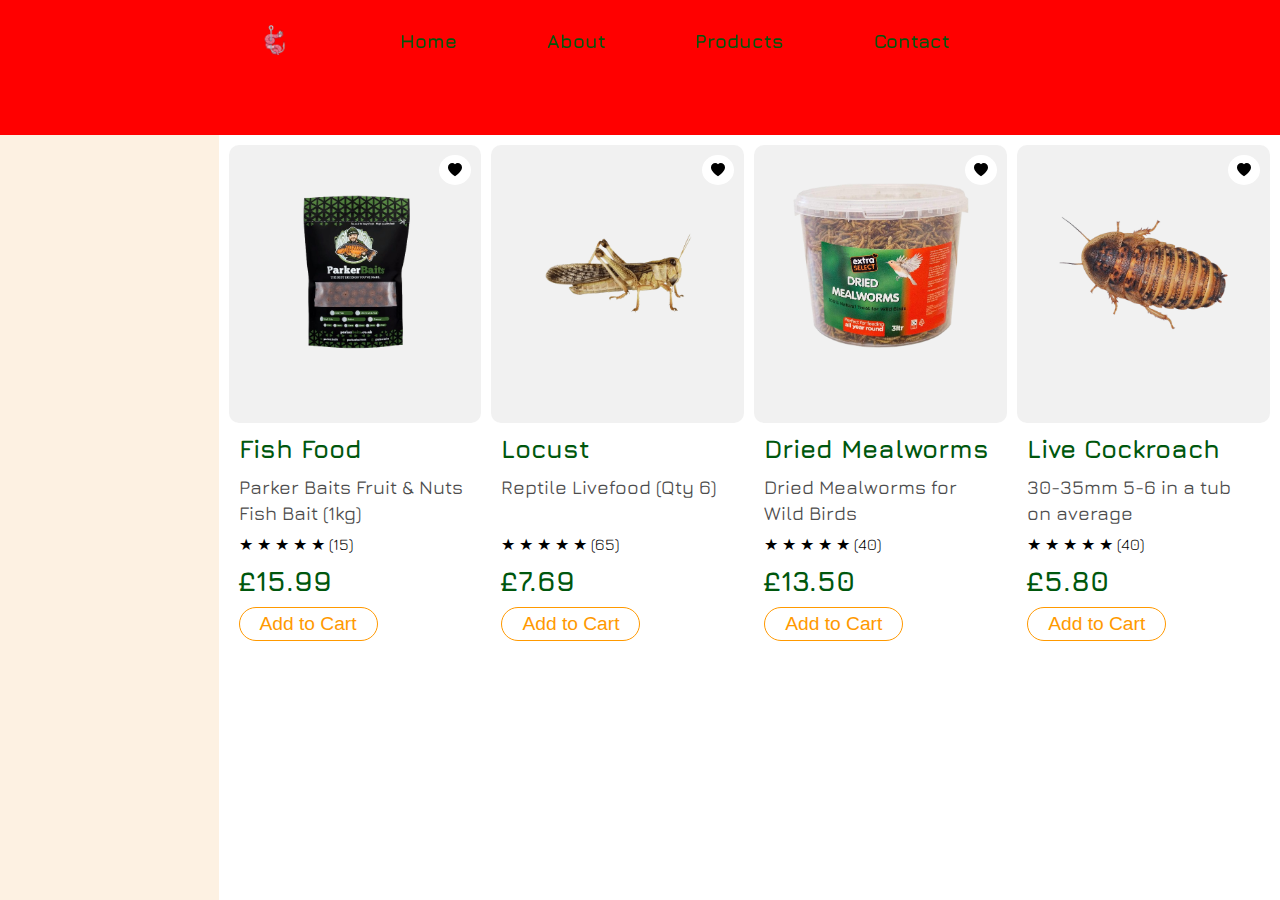
==== products.html @ bfd07e83 "Products Page first commit" ====
<!DOCTYPE html>
<html lang="en">
  <head>
    <link rel="preconnect" href="https://fonts.googleapis.com" />
    <link rel="preconnect" href="https://fonts.gstatic.com" crossorigin />
    <link
      href="https://fonts.googleapis.com/css2?family=Instrument+Serif:ital@0;1&family=Jura:wght@300..700&display=swap"
      rel="stylesheet" />
    <meta charset="UTF-8" />
    <meta name="viewport" content="width=device-width, initial-scale=1.0" />
    <title>Products | Canny Tackle</title>
    <link rel="icon" href="img/WormHookLight.jpg" type="image/x-icon" />
    <link rel="stylesheet" href="styles.css" />
  </head>
  <body>
    <header>
      <nav>
        <div class="nav-bar-wrapper">
          <div class="nav-bar">
            <div class="logo">
              <a href="index.html"
                ><img src="img/WormHookNoBG.png" alt="Logo"
              /></a>
            </div>
            <ul>
              <li><a href="index.html">Home</a></li>
              <li><a href="index.html#about">About</a></li>
              <li><a href="products.html">Products</a></li>
              <li><a href="index.html#contact">Contact</a></li>
            </ul>
          </div>
        </div>
      </nav>
    </header>
    <main>
      <div class="utility-bar"></div>
      <div class="page">
        <div class="filter-pane"></div>
        <div class="grid">
          <div class="product-card" data-product-id="1">
            <div class="product-img-wrapper">
              <img
                src="img/Fish_Food-removebg-preview.png"
                alt="Image of fish food"
                class="product-img" />
              <button
                id="product-1"
                onclick="Favorite('product-1')"
                class="favorite-button">
                <svg
                  class="heart-icon"
                  id="product-1"
                  xmlns="http://www.w3.org/2000/svg"
                  width="16"
                  height="16"
                  fill="currentColor"
                  class="bi bi-heart-fill"
                  viewBox="0 0 16 16">
                  <path
                    fill-rule="evenodd"
                    d="M8 1.314C12.438-3.248 23.534 4.735 8 15-7.534 4.736 3.562-3.248 8 1.314" />
                </svg>
              </button>
            </div>
            <div class="product-text">
              <h3 class="product-title">Fish Food</h3>
              <p class="product-description">
                Parker Baits Fruit & Nuts Fish Bait (1kg)
              </p>
              <div class="star-rating">
                <span class="star">&#9733;</span>
                <span class="star">&#9733;</span>
                <span class="star">&#9733;</span>
                <span class="star">&#9733;</span>
                <span class="star">&#9733;</span>
                <span class="reviews">(15)</span>
              </div>
              <p class="product-price">£15.99</p>
              <button class="product-button">Add to Cart</button>
            </div>
          </div>
          <div class="product-card" data-product-id="2">
            <div class="product-img-wrapper">
              <img
                src="img/locust-removebg-preview.png"
                alt="Image of locust"
                class="product-img" />
              <button
                id="product-2"
                onclick="Favorite('product-2')"
                class="favorite-button">
                <svg
                  class="heart-icon"
                  id="product-2"
                  xmlns="http://www.w3.org/2000/svg"
                  width="16"
                  height="16"
                  fill="currentColor"
                  class="bi bi-heart-fill"
                  viewBox="0 0 16 16">
                  <path
                    fill-rule="evenodd"
                    d="M8 1.314C12.438-3.248 23.534 4.735 8 15-7.534 4.736 3.562-3.248 8 1.314" />
                </svg>
              </button>
            </div>
            <div class="product-text">
              <h3 class="product-title">Locust</h3>
              <p class="product-description">Reptile Livefood (Qty 6)</p>
              <div class="star-rating">
                <span class="star">&#9733;</span>
                <span class="star">&#9733;</span>
                <span class="star">&#9733;</span>
                <span class="star">&#9733;</span>
                <span class="star">&#9733;</span>
                <span class="reviews">(65)</span>
              </div>
              <p class="product-price">£7.69</p>
              <button class="product-button">Add to Cart</button>
            </div>
          </div>
          <div class="product-card" data-product-id="3">
            <div class="product-img-wrapper">
              <img
                src="img/mealworms-removebg-preview.png"
                alt="Image of product"
                class="product-img" />
              <button
                id="product-3"
                onclick="Favorite('product-3')"
                class="favorite-button">
                <svg
                  class="heart-icon"
                  id="product-3"
                  xmlns="http://www.w3.org/2000/svg"
                  width="16"
                  height="16"
                  fill="currentColor"
                  class="bi bi-heart-fill"
                  viewBox="0 0 16 16">
                  <path
                    fill-rule="evenodd"
                    d="M8 1.314C12.438-3.248 23.534 4.735 8 15-7.534 4.736 3.562-3.248 8 1.314" />
                </svg>
              </button>
            </div>
            <div class="product-text">
              <h3 class="product-title">Dried Mealworms</h3>
              <p class="product-description">Dried Mealworms for Wild Birds</p>
              <div class="star-rating">
                <span class="star">&#9733;</span>
                <span class="star">&#9733;</span>
                <span class="star">&#9733;</span>
                <span class="star">&#9733;</span>
                <span class="star">&#9733;</span>
                <span class="reviews">(40)</span>
              </div>
              <p class="product-price">£13.50</p>
              <button class="product-button">Add to Cart</button>
            </div>
          </div>
          <div class="product-card" data-product-id="4">
            <div class="product-img-wrapper">
              <img
                src="img/cockroach-removebg-preview.png"
                alt="Image of cockroach"
                class="product-img" />
              <button
                id="product-4"
                onclick="Favorite('product-4')"
                class="favorite-button">
                <svg
                  class="heart-icon"
                  id="product-4"
                  xmlns="http://www.w3.org/2000/svg"
                  width="16"
                  height="16"
                  fill="currentColor"
                  class="bi bi-heart-fill"
                  viewBox="0 0 16 16">
                  <path
                    fill-rule="evenodd"
                    d="M8 1.314C12.438-3.248 23.534 4.735 8 15-7.534 4.736 3.562-3.248 8 1.314" />
                </svg>
              </button>
            </div>
            <div class="product-text">
              <h3 class="product-title">Live Cockroach</h3>
              <p class="product-description">30-35mm 5-6 in a tub on average</p>
              <div class="star-rating">
                <span class="star">&#9733;</span>
                <span class="star">&#9733;</span>
                <span class="star">&#9733;</span>
                <span class="star">&#9733;</span>
                <span class="star">&#9733;</span>
                <span class="reviews">(40)</span>
              </div>
              <p class="product-price">£5.80</p>
              <button class="product-button">Add to Cart</button>
            </div>
          </div>
        </div>
      </div>
    </main>
    <script src="app.js"></script>
  </body>
</html>
---- styles.css ----
.Jura-bold {
  font-family: "Jura", serif;
  font-optical-sizing: auto;
  font-weight: 800;
  font-style: Bold;
}
@media (prefers-color-scheme: dark) {
  :root {
    --varBG: hsl(0, 0%, 10%);
    --varBG2: hsl(0, 0%, 15%);
    --varText: hsl(0, 0%, 90%);
    --varText2: hsl(0, 0%, 70%);
    --varBrand: hsl(129, 100%, 17%);
    --varBrand2: hsl(36, 100%, 50%);
    --varCream: hsl(33, 87%, 94%);
    --varNavBG: hsl(0, 0%, 90%, 0.75);
  }
}
@media (prefers-color-scheme: light) {
  :root {
    --varBG: hsl(0, 0%, 100%);
    --varBG2: hsl(0, 0%, 95%);
    --varText: hsl(0, 0%, 10%);
    --varText2: hsl(0, 0%, 30%);
    --varBrand: hsl(129, 100%, 17%);
    --varBrand2: hsl(36, 100%, 50%);
    --varCream: hsl(33, 87%, 94%);
  }
}
* {
  margin: 0;
  padding: 0;
  box-sizing: border-box;
  scroll-behavior: smooth;
}
html {
  font-size: 16px;
  font-family: "Jura", sans-serif;
}
section {
  scroll-margin-top: 80px;
}
.nav-bar-wrapper {
  position: fixed;
  top: 0;
  z-index: 9999;
  width: 100%;
  margin-top: 5px;
  display: flex;
  justify-content: center;
  align-items: center;
  height: 70px;
}
.nav-bar {
  display: flex;
  width: clamp(300px, 80%, 800px);
  height: 50px;
  background-color: var(--varNavBG);
  border-radius: 100px;
}
.logo {
  height: 100%;
}
.logo a {
  display: flex;
  align-items: center;
  height: 100%;
}
.logo img {
  height: 60%;
  padding: 0 20px;
}
.nav-bar ul {
  width: 100%;
  height: 100%;
  margin: 0;
  padding: 0;
  list-style: none;
  display: flex;
  justify-content: space-evenly;
  align-items: center;
}
.nav-bar li a {
  font-family: "Jura";
  font-weight: 700;
  font-size: 1.2rem;
  color: var(--varBrand);
  text-decoration: none;
}
.nav-bar li a:hover {
  color: var(--varBrand2);
}
.hero {
  width: 100%;
  height: 100vh;
  background-image: url("img/Blue-Lakes-Sunrise.jpg");
  background-size: cover;
  background-position: center;
  background-repeat: no-repeat;
  display: flex;
  flex-direction: column;
  justify-content: center;
  align-items: center;
}
.hero h1 {
  font-family: "Instrument Serif";
  font-size: 8rem;
  font-weight: 500;
  line-height: 8rem;
  color: var(--varCream);
  text-align: center;
}
.hero p {
  font-family: "Jura";
  color: var(--varCream);
  font-size: 2.5rem;
  text-align: center;
}
.animated-button {
  margin-top: 50px;
  background-color: var(--varBrand2);
  border: 1px solid var(--varText);
  padding: 10px 30px;
  position: relative;
  width: fit-content;
  transition: 0.5s;
  border-radius: 50px;
  display: flex;
  gap: 10px;
  align-items: center;
  justify-content: center;
  overflow: hidden;
  cursor: pointer;
}
.animated-button .text {
  font-family: "Jura";
  position: relative;
  margin: 0;
  padding: 0;
  transition: 0.5s;
  color: white;
  white-space: nowrap;
  pointer-events: none;
}
.animated-button .text.big {
  font-size: 2rem;
}
.animated-button .text.small {
  font-size: 1.3rem;
}
.animated-button .svg {
  pointer-events: none;
  position: absolute;
  transform-origin: 50% 50%;
  transform: translateY(-50%) translateX(100px);
  top: 50%;
  right: 10px;
  margin: 0;
  padding: 0;
  opacity: 0;
  transition-duration: 0.5s;
  transition-delay: 0;
  height: 22px;
  width: 22px;
  fill: var(--varBrand2);
}
.animated-button:hover .text {
  color: var(--varBrand2);
}
.animated-button:hover .svg {
  margin-right: 10px;
  opacity: 1;
  transition-delay: 0.3s;
  transition-duration: 0.3s;
  transform: translateY(-50%) translateX(0px);
}
.animated-button:hover {
  background-color: white;
  padding-right: 60px;
}
.about {
  display: flex;
  background-color: var(--varBrand);
}
.about-img {
  width: 50%;
}
.about-img img {
  width: 100%;
  height: 100%;
  object-fit: cover;
}
.section-text {
  gap: 30px;
  width: 50%;
  display: flex;
  flex-direction: column;
  justify-content: center;
  align-items: left;
  padding: 50px;
  font-family: "Jura";
}
.section-text h2 {
  font-size: 2.5rem;
  font-weight: 700;
}
.about-text {
  color: var(--varCream);
}
.contact-text {
  color: var(--varBrand);
}
.section-text p {
  line-height: 2rem;
  font-size: 1.3rem;
  font-weight: 500;
}
.new-products {
  display: flex;
  flex-direction: column;
  justify-content: center;
  align-items: center;
  flex-wrap: wrap;
  gap: 20px;
  padding: 20px 50px 100px 50px;
  background-color: var(--varCream);
}
.product-wrapper {
  flex: 1;
  display: flex;
  flex-wrap: wrap;
  gap: 50px;
  width: 100%;
  justify-content: space-evenly;
  align-items: center;
}
.product {
  display: flex;
  flex: 1;
  flex-direction: column;
  justify-content: center;
  align-items: center;
  width: clamp(400px, 30%, 100%);
  gap: 10px;
  background-color: white;
  padding: 20px;
  border-radius: 10px;
  box-shadow: 0 0 10px rgba(0, 0, 0, 0.1);
}
.new-products h2 {
  font-family: "Jura";
  font-size: 2.5rem;
  font-weight: 700;
  color: var(--varBrand);
  margin: 20px 0;
}
.product img {
  padding: 30px;
  width: 100%;
  height: 100%;
  object-fit: cover;
}
.product button {
  background-color: var(--varBrand2);
  border: 1px solid var(--varText);
  padding: 10px 30px;
  position: relative;
  width: fit-content;
  transition: 0.5s;
  border-radius: 50px;
  display: flex;
  gap: 10px;
  align-items: center;
  justify-content: center;
  overflow: hidden;
  cursor: pointer;
}
.contact {
  display: flex;
  flex-direction: row;
  background-color: var(--varCream);
}
.contact-detail-wrapper {
  display: flex;
  flex-direction: column;
  gap: 20px;
}
.contact-detail-title {
  display: flex;
  align-items: center;
  gap: 10px;
}
.form-wrapper {
  width: 50%;
  display: flex;
  flex-direction: column;
  justify-content: center;
  align-items: center;
  padding: 50px;
}
.form-wrapper h3 {
  font-family: "Jura";
  font-size: 2rem;
  font-weight: 600;
  color: var(--varBrand);
  margin-bottom: 20px;
}
.form-wrapper p {
  font-family: "Jura";
  font-size: 1rem;
  font-weight: 500;
  color: var(--varBrand);
  margin-bottom: 20px;
}
.form-group {
  display: flex;
  flex-direction: column;
  gap: 5px;
  width: 100%;
  margin-bottom: 20px;
}
.form-group label {
  width: 40vw;
  font-family: "Jura";
  font-size: 1.5rem;
  font-weight: 700;
  color: var(--varBrand);
}
.form-group input {
  height: 40px;
  padding: 10px;
  border-radius: 5px;
  border: 1px solid var(--varBrand);
  font-family: "Jura";
  font-size: 1.2rem;
}
.form-group textarea {
  padding: 10px;
  border-radius: 5px;
  border: 1px solid var(--varBrand);
  font-family: "Jura";
  font-size: 1.2rem;
  min-height: 80px;
  max-width: 40vw;
  min-width: 40vw;
}
.form-wrapper button {
  width: clamp(50px, 50%, 400px);
  background-color: var(--varBrand2);
  border: 1px solid var(--varText);
  padding: 10px 30px;
  position: relative;
  transition: 0.5s;
  border-radius: 50px;
  display: flex;
  gap: 10px;
  align-items: center;
  justify-content: center;
  overflow: hidden;
  cursor: pointer;
}
.footer {
  background-color: var(--nav-BG);
  padding: 50px 0 20px 0;
}
.footer-container {
  max-width: 1170px;
  margin: 0 auto;
}
.footer-row {
  display: flex;
  flex-wrap: wrap;
}
.footer-col {
  flex: 1 1 300px;
  padding: 0 15px 0 60px;
  text-transform: capitalize;
  margin-bottom: 30px;
}
.footer-col .social-links {
  display: flex;
  flex-wrap: wrap;
  gap: 10px;
}
.footer-col h4 {
  color: var(--Primary-Text);
  font-size: 1.25rem;
  margin-bottom: 30px;
  position: relative;
}
.footer-col h4::before {
  content: "";
  position: absolute;
  left: 0;
  bottom: -10px;
  background-color: var(--Accent-color);
  height: 2px;
  width: 50px;
  box-sizing: border-box;
}
.footer-col ul li:not(:last-child) {
  margin-bottom: 20px;
}
.footer-col ul li a {
  color: var(--Secondary-Text);
  text-decoration: none;
  text-transform: capitalize;
  display: block;
  transition: all 0.3s ease;
  font-weight: 500;
}
.footer-col ul li a:hover {
  color: var(--Primary-Text);
  padding-left: 8px;
  color: blue;
}
ul {
  list-style: none;
}
.social-links {
  display: flex;
  gap: 20px;
}
.social-links a {
  background-color: var(--icon-BG);
  padding: 1em;
  border-radius: 50%;
  height: 64px;
  width: 64px;
  flex-shrink: 0;
  box-sizing: border-box;
  display: grid;
  place-items: center;
  box-shadow: 0 5px 10px var(--Shadow);
}
.social-links a::before {
  content: attr(data-social);
  position: absolute;
  background-color: var(--social-color);
  color: white;
  border-radius: 100px;
  padding: 0.5em 1em;
  box-shadow: 0 5px 10px var(--Shadow);
  transform: translateY(-30px) rotate(25deg);
  opacity: 0;
  transition: 0.2s ease;
}
.social-links a::after {
  content: "";
  position: absolute;
  width: 0;
  height: 0;
  border-left: 8px solid transparent;
  border-right: 8px solid transparent;
  border-top: 10px solid var(--social-color);
  opacity: 0;
  transition: 0.2s ease;
}
.social-links a:hover::before {
  transform: translateY(-65px) rotate(0deg);
  opacity: 1;
}
.social-links a:hover::after {
  transform: translateY(-43px) rotate(0deg);
  opacity: 1;
}
.social-links a:hover {
  background-color: var(--social-color);
  fill: white;
}
.social-links a svg {
  height: 32;
  fill: var(--Primary-Text);
}
.social-links a:hover svg {
  fill: white;
}
.footer-tag {
  width: 100%;
  text-align: center;
  padding: 30px 20px 0 20px;
}
@media (max-width: 768px) {
  .about {
    flex-direction: column-reverse;
    justify-content: center;
    align-items: center;
  }
  .contact {
    flex-direction: column;
    justify-content: center;
    align-items: center;
  }
  .section-text {
    width: 100%;
    padding: 50px;
  }
  .about-img {
    width: 100%;
  }
  .section-text h2 {
    text-align: center;
  }
  .form-wrapper {
    width: 100%;
    padding: 50px;
  }
  .form-wrapper button {
    width: 100%;
  }
  .contact-form {
    width: 100%;
  }
  .form-group textarea {
    max-width: 100%;
  }
}
.page {
  display: flex;
  flex-direction: row;
}
.filter-pane {
  display: flex;
  flex-direction: column;
  height: 85vh;
  gap: 20px;
  padding: 20px;
  background-color: var(--varCream);
  width: 20%;
  position: sticky;
}
.grid {
  display: flex;
  flex-wrap: wrap;
  flex-direction: row;
  justify-content: space-evenly;
  gap: 10px;
  width: 100%;
  padding: 10px;
}
.product-card {
  flex: 1 1 24%;
  width: 24%;
  aspect-ratio: 1/2;
  display: flex;
  flex-direction: column;
  background-color: white;
  border-radius: 10px;
  min-width: 24%;
  max-width: 100%;
}
.utility-bar {
  height: 15vh;
  background-color: red;
}
.product-img-wrapper {
  position: relative;
  background-color: rgba(240, 240, 240, 0.9);
  border-radius: 10px;
  aspect-ratio: 1/1.1;
  padding: 3vw;
}
.product-img-wrapper img {
  width: 100%;
  object-fit: cover;
}
.favorite-button {
  position: absolute;
  height: 30px;
  width: 32px;
  top: 10px;
  right: 10px;
  border-radius: 50%;
  padding: 8px;
  cursor: pointer;
  border: none;
  background-color: white;
}
.favorite-button svg {
  height: 100%;
  width: 100%;
  fill: black;
}
.product-text {
  display: flex;
  flex-direction: column;
  gap: 10px;
  width: 100%;
  padding: 10px;
}
.product-text .product-title {
  font-size: 2vw;
  font-weight: 700;
  color: var(--varBrand);
}
.product-text .product-description {
  font-size: 1.5vw;
  line-height: 2vw;
  height: 4vw;
  font-weight: 500;
  color: var(--varText2);
}
.product-price {
  font-size: 2.2vw;
  font-weight: 800;
  color: var(--varBrand);
}
.product-button {
  color: var(--varBrand2);
  background-color: rgba(0, 0, 0, 0);
  border: 1px solid var(--varBrand2);
  padding: 5px 20px;
  position: relative;
  width: fit-content;
  transition: 0.5s;
  border-radius: 50px;
  display: flex;
  cursor: pointer;
  font-weight: 400;
  font-size: 1.2rem;
}
.favorite-button:hover {
  background: rgba(250, 250, 250, 1);
}
.heart-icon {
  width: 24px;
  height: 24px;
  transition: fill 0.3s ease, transform 0.2s ease-in-out;
}
.favorite-button.active .heart-icon {
  fill: red;
  transform: scale(1.2);
}
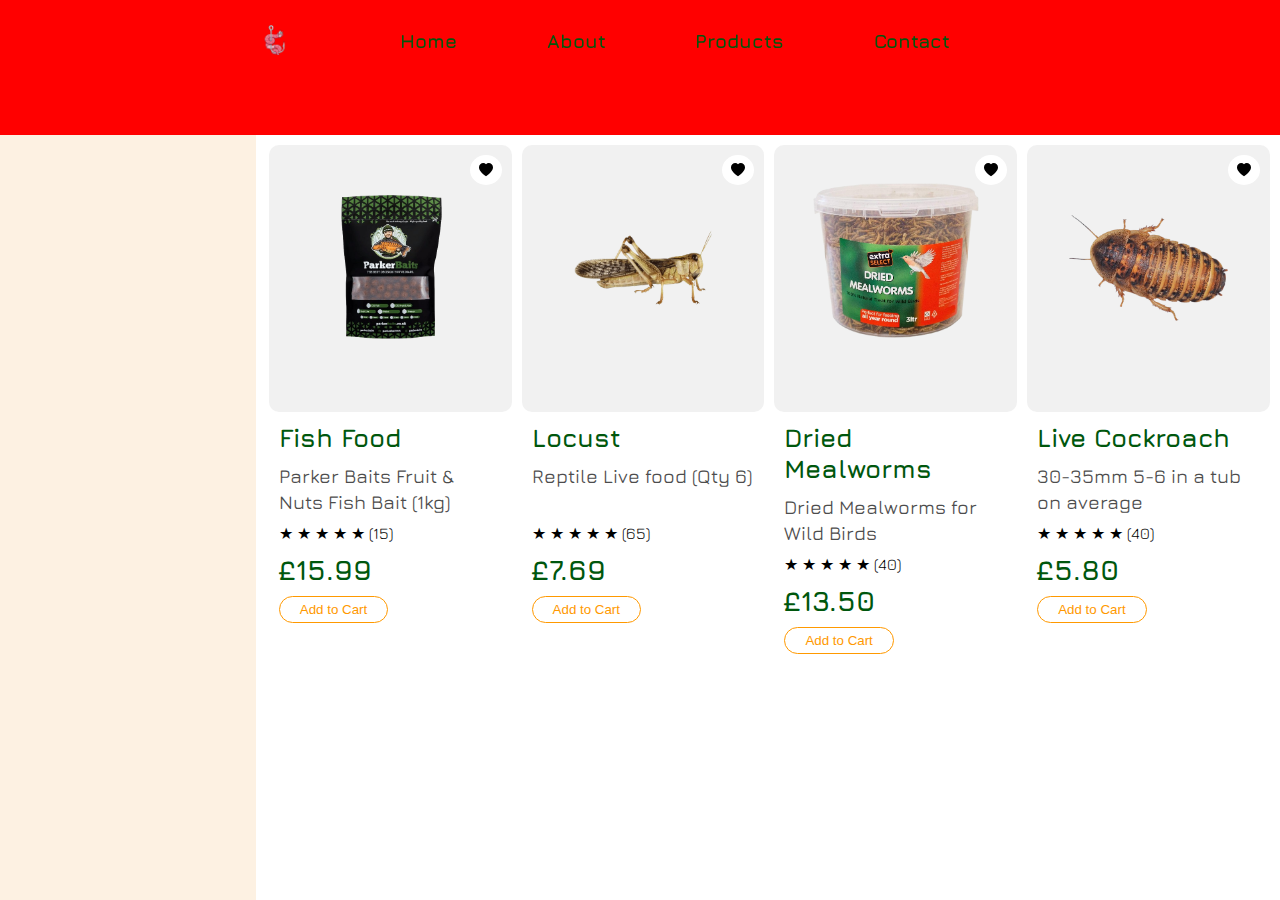
==== commit 8f025042: "Clean up" ====
--- a/products.html
+++ b/products.html
@@ -44,12 +44,14 @@
                 alt="Image of fish food"
                 class="product-img" />
               <button
+                type="button"
                 id="product-1"
+                title="Add to favorites"
                 onclick="Favorite('product-1')"
                 class="favorite-button">
                 <svg
                   class="heart-icon"
-                  id="product-1"
+                  id="product-1-fav"
                   xmlns="http://www.w3.org/2000/svg"
                   width="16"
                   height="16"
@@ -76,22 +78,23 @@
                 <span class="reviews">(15)</span>
               </div>
               <p class="product-price">£15.99</p>
-              <button class="product-button">Add to Cart</button>
+              <button type="button" class="product-button">Add to Cart</button>
             </div>
           </div>
           <div class="product-card" data-product-id="2">
             <div class="product-img-wrapper">
               <img
                 src="img/locust-removebg-preview.png"
-                alt="Image of locust"
-                class="product-img" />
-              <button
+                alt="Image of locust" />
+              <button
+                type="button"
                 id="product-2"
+                title="Add to favorites"
                 onclick="Favorite('product-2')"
                 class="favorite-button">
                 <svg
                   class="heart-icon"
-                  id="product-2"
+                  id="product-2-fav"
                   xmlns="http://www.w3.org/2000/svg"
                   width="16"
                   height="16"
@@ -106,7 +109,7 @@
             </div>
             <div class="product-text">
               <h3 class="product-title">Locust</h3>
-              <p class="product-description">Reptile Livefood (Qty 6)</p>
+              <p class="product-description">Reptile Live food (Qty 6)</p>
               <div class="star-rating">
                 <span class="star">&#9733;</span>
                 <span class="star">&#9733;</span>
@@ -116,22 +119,23 @@
                 <span class="reviews">(65)</span>
               </div>
               <p class="product-price">£7.69</p>
-              <button class="product-button">Add to Cart</button>
+              <button type="button" class="product-button">Add to Cart</button>
             </div>
           </div>
           <div class="product-card" data-product-id="3">
             <div class="product-img-wrapper">
               <img
                 src="img/mealworms-removebg-preview.png"
-                alt="Image of product"
-                class="product-img" />
-              <button
+                alt="Image of mealworms" />
+              <button
+                type="button"
                 id="product-3"
+                title="Add to favorites"
                 onclick="Favorite('product-3')"
                 class="favorite-button">
                 <svg
                   class="heart-icon"
-                  id="product-3"
+                  id="product-3-fav"
                   xmlns="http://www.w3.org/2000/svg"
                   width="16"
                   height="16"
@@ -156,22 +160,23 @@
                 <span class="reviews">(40)</span>
               </div>
               <p class="product-price">£13.50</p>
-              <button class="product-button">Add to Cart</button>
+              <button type="button" class="product-button">Add to Cart</button>
             </div>
           </div>
           <div class="product-card" data-product-id="4">
             <div class="product-img-wrapper">
               <img
                 src="img/cockroach-removebg-preview.png"
-                alt="Image of cockroach"
-                class="product-img" />
-              <button
+                alt="Image of cockroach" />
+              <button
+                type="button"
                 id="product-4"
+                title="Add to favorites"
                 onclick="Favorite('product-4')"
                 class="favorite-button">
                 <svg
                   class="heart-icon"
-                  id="product-4"
+                  id="product-4-fav"
                   xmlns="http://www.w3.org/2000/svg"
                   width="16"
                   height="16"
@@ -196,7 +201,7 @@
                 <span class="reviews">(40)</span>
               </div>
               <p class="product-price">£5.80</p>
-              <button class="product-button">Add to Cart</button>
+              <button type="button" class="product-button">Add to Cart</button>
             </div>
           </div>
         </div>
--- a/styles.css
+++ b/styles.css
@@ -221,59 +221,46 @@
   justify-content: center;
   align-items: center;
   flex-wrap: wrap;
-  gap: 20px;
-  padding: 20px 50px 100px 50px;
+  gap: 10px;
+  padding: 20px 5vw 100px 5vw;
   background-color: var(--varCream);
 }
-.product-wrapper {
-  flex: 1;
-  display: flex;
-  flex-wrap: wrap;
-  gap: 50px;
-  width: 100%;
-  justify-content: space-evenly;
-  align-items: center;
-}
-.product {
-  display: flex;
-  flex: 1;
-  flex-direction: column;
-  justify-content: center;
-  align-items: center;
-  width: clamp(400px, 30%, 100%);
-  gap: 10px;
-  background-color: white;
-  padding: 20px;
-  border-radius: 10px;
-  box-shadow: 0 0 10px rgba(0, 0, 0, 0.1);
-}
 .new-products h2 {
+  margin-top: 30px;
+  width: 100%;
   font-family: "Jura";
   font-size: 2.5rem;
   font-weight: 700;
   color: var(--varBrand);
-  margin: 20px 0;
+}
+.product-wrapper {
+  display: flex;
+  overflow-y: hidden;
+  overflow-x: auto;
+  height: 70vh;
+  width: 100%;
+  justify-content: space-between;
+}
+.product {
+  min-width: 300px;
+  width: 33%;
+  height: 100%;
+  display: flex;
+  flex-direction: column;
+  gap: 5px;
+  padding: 5px;
 }
 .product img {
-  padding: 30px;
-  width: 100%;
-  height: 100%;
+  height: 90%;
   object-fit: cover;
 }
-.product button {
-  background-color: var(--varBrand2);
-  border: 1px solid var(--varText);
-  padding: 10px 30px;
-  position: relative;
-  width: fit-content;
-  transition: 0.5s;
-  border-radius: 50px;
-  display: flex;
-  gap: 10px;
-  align-items: center;
-  justify-content: center;
-  overflow: hidden;
-  cursor: pointer;
+.new-products h3 {
+  width: 100%;
+  text-align: left;
+  font-family: "Jura";
+  font-size: 1.5rem;
+  font-weight: 700;
+  color: var(--varBG);
 }
 .contact {
   display: flex;
@@ -456,6 +443,9 @@
   opacity: 0;
   transition: 0.2s ease;
 }
+a {
+  text-decoration: none;
+}
 .social-links a:hover::before {
   transform: translateY(-65px) rotate(0deg);
   opacity: 1;
@@ -479,6 +469,21 @@
   width: 100%;
   text-align: center;
   padding: 30px 20px 0 20px;
+}
+a[data-social="Facebook"] {
+  --social-color: #0165e1;
+}
+a[data-social="Instagram"] {
+  --social-color: #c13584;
+}
+a[data-social="LinkedIn"] {
+  --social-color: #0072b1;
+}
+a[data-social="Twitter"] {
+  --social-color: #000000;
+}
+a[data-social="Youtube"] {
+  --social-color: red;
 }
 @media (max-width: 768px) {
   .about {
@@ -526,28 +531,35 @@
   gap: 20px;
   padding: 20px;
   background-color: var(--varCream);
-  width: 20%;
-  position: sticky;
+  width: 20vw;
+  position: fixed;
 }
 .grid {
   display: flex;
   flex-wrap: wrap;
   flex-direction: row;
-  justify-content: space-evenly;
+  justify-content: flex-start;
+  align-content: center;
+
   gap: 10px;
   width: 100%;
-  padding: 10px;
+  padding: 10px 10px 10px Calc(21vw);
+}
+.grid::after {
+  content: "";
+  flex: 1 1 2000px;
+  max-width: 400px;
+  visibility: hidden;
 }
 .product-card {
-  flex: 1 1 24%;
-  width: 24%;
+  flex: 1 1 200px;
+  max-width: 400px;
+  min-width: 100px;
   aspect-ratio: 1/2;
   display: flex;
   flex-direction: column;
   background-color: white;
   border-radius: 10px;
-  min-width: 24%;
-  max-width: 100%;
 }
 .utility-bar {
   height: 15vh;
@@ -617,7 +629,7 @@
   display: flex;
   cursor: pointer;
   font-weight: 400;
-  font-size: 1.2rem;
+  font-size: 1.5 vw;
 }
 .favorite-button:hover {
   background: rgba(250, 250, 250, 1);
